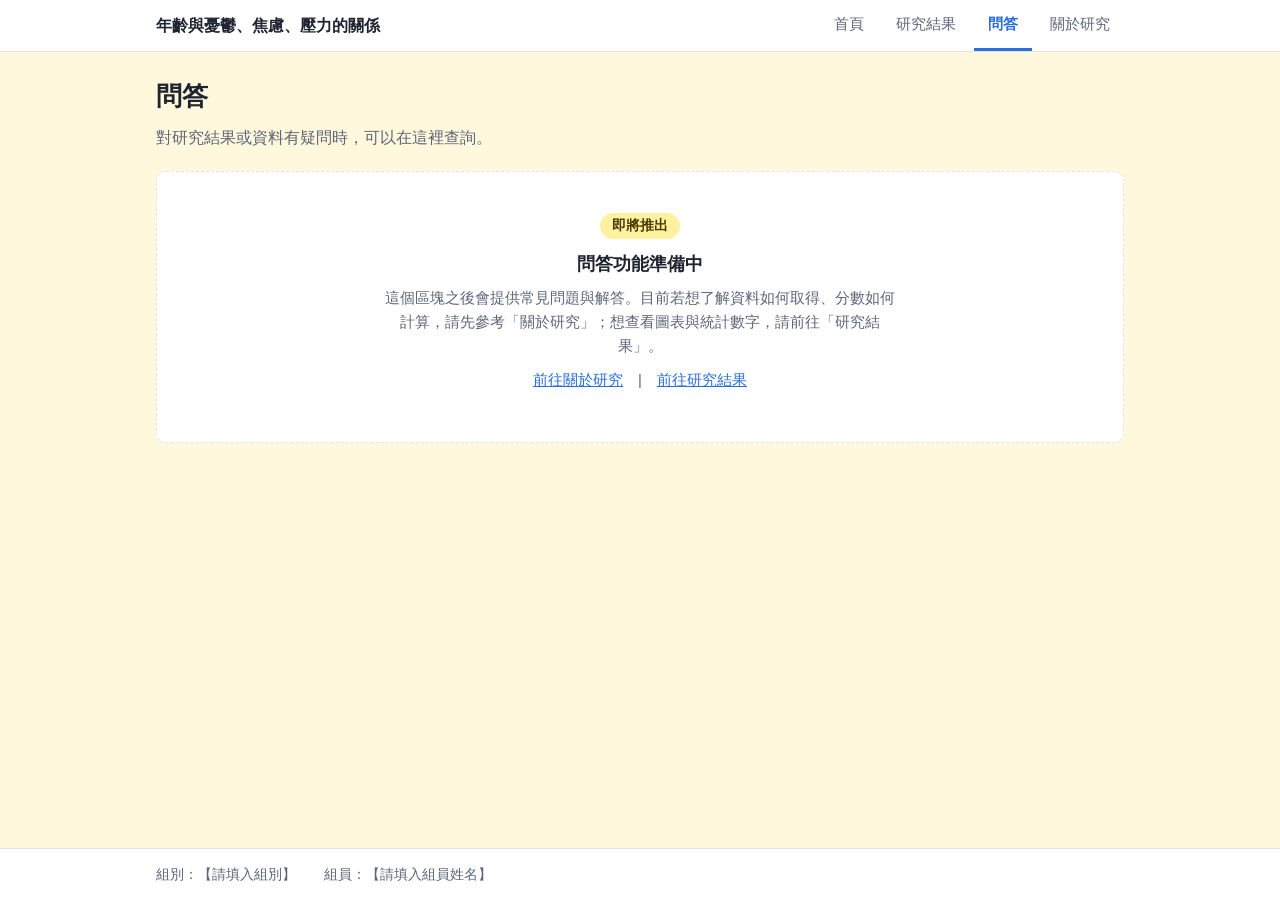
==== ask.html @ ff2f83a8 "多分頁" ====
<!DOCTYPE html>
<html lang="zh-Hant">
<head>
<meta charset="UTF-8">
<meta name="viewport" content="width=device-width, initial-scale=1">
<title>問答｜年齡與憂鬱、焦慮、壓力的關係</title>
<link rel="stylesheet" href="style.css">
</head>
<body>
<header class="site-header">
  <nav class="nav" aria-label="主要導覽">
    <a class="brand" href="index.html">年齡與憂鬱、焦慮、壓力的關係</a>
    <ul><li><a href="index.html">首頁</a></li><li><a href="results.html">研究結果</a></li><li><a href="ask.html" aria-current="page">問答</a></li><li><a href="about.html">關於研究</a></li></ul>
  </nav>
</header>
<main>
  <h1>問答</h1>
  <p class="lead">對研究結果或資料有疑問時，可以在這裡查詢。</p>
  <section class="card soon">
    <span class="badge">即將推出</span>
    <h2>問答功能準備中</h2>
    <p>這個區塊之後會提供常見問題與解答。目前若想了解資料如何取得、分數如何計算，請先參考「關於研究」；想查看圖表與統計數字，請前往「研究結果」。</p>
    <p><a href="about.html">前往關於研究</a>　|　<a href="results.html">前往研究結果</a></p>
  </section>
</main>
<footer class="site-footer">
  <div class="inner">
    <p>組別：【請填入組別】</p>
    <p>組員：【請填入組員姓名】</p>
  </div>
</footer>
</body>
</html>
---- style.css ----
@charset "UTF-8";

/* ===== 共用外觀：四個分頁都會載入 ===== */
:root {
  --bg: #fff8dc; --card: #fff; --ink: #1f2430; --muted: #5d6677; --line: #dfe3ea; --accent: #2a6fdb;
}
* { box-sizing: border-box; }
html { scroll-behavior: smooth; }
body {
  margin: 0; background: var(--bg); color: var(--ink);
  font-family: -apple-system, "Segoe UI", "Noto Sans TC", "PingFang TC", "Microsoft JhengHei", sans-serif;
  line-height: 1.6;
  min-height: 100vh; display: flex; flex-direction: column;
}
main { flex: 1; width: 100%; max-width: 1000px; margin: 0 auto; padding: 24px 16px 48px; }
h1 { font-size: 1.6rem; margin: 0 0 8px; }
h2 { font-size: 1.15rem; margin: 0 0 8px; }
h3 { font-size: .98rem; margin: 16px 0 4px; }
p { margin: 0 0 10px; }
a { color: var(--accent); }
.lead { color: var(--muted); margin: 0 0 20px; }

.card { background: var(--card); border: 1px solid var(--line); border-radius: 10px; padding: 16px; margin-bottom: 16px; }
.card ul, .card ol { margin: 0 0 6px; padding-left: 1.3em; }
.card li { margin-bottom: 6px; font-size: .94rem; }
.card p { font-size: .94rem; }

/* ===== 導覽列 ===== */
.site-header { background: #fff; border-bottom: 1px solid var(--line); position: sticky; top: 0; z-index: 30; }
.nav {
  max-width: 1000px; margin: 0 auto; padding: 0 16px;
  display: flex; flex-wrap: wrap; align-items: center; justify-content: space-between; gap: 4px 16px;
}
.nav .brand { font-weight: 700; color: var(--ink); text-decoration: none; padding: 12px 0; }
.nav ul { list-style: none; margin: 0; padding: 0; display: flex; flex-wrap: wrap; gap: 4px; }
.nav li a {
  display: block; padding: 12px 14px; color: var(--muted); text-decoration: none;
  border-bottom: 3px solid transparent; font-size: .95rem;
}
.nav li a:hover { color: var(--ink); background: #f4f6fa; }
.nav li a[aria-current="page"] { color: var(--accent); font-weight: 700; border-bottom-color: var(--accent); }
.nav a:focus-visible { outline: 2px solid var(--accent); outline-offset: -2px; }

/* ===== 頁尾 ===== */
.site-footer { background: #fff; border-top: 1px solid var(--line); color: var(--muted); font-size: .9rem; }
.site-footer .inner {
  max-width: 1000px; margin: 0 auto; padding: 14px 16px; display: flex; flex-wrap: wrap; gap: 4px 28px;
}
.site-footer p { margin: 0; font-size: .9rem; }

/* ===== 首頁：數字卡片與入口 ===== */
.grid { display: grid; gap: 16px; margin-bottom: 16px; grid-template-columns: repeat(auto-fit, minmax(230px, 1fr)); }
.grid .card { margin-bottom: 0; }
.stat .num { font-size: 2.1rem; font-weight: 700; line-height: 1.2; color: var(--accent); }
.stat .label { font-weight: 600; margin: 2px 0 4px; }
.stat .note { color: var(--muted); font-size: .85rem; margin: 0; }
.entry { display: block; text-decoration: none; color: var(--ink); transition: border-color .15s, box-shadow .15s; }
.entry:hover { border-color: var(--accent); box-shadow: 0 4px 14px rgba(42,111,219,.14); }
.entry:focus-visible { outline: 2px solid var(--accent); outline-offset: 2px; }
.entry h3 { margin: 0 0 4px; color: var(--accent); font-size: 1.05rem; }
.entry p { color: var(--muted); font-size: .9rem; margin: 0; }
.section-title { font-size: 1.05rem; margin: 24px 0 10px; }

/* ===== 即將推出 ===== */
.soon { text-align: center; padding: 40px 16px; border-style: dashed; }
.soon .badge {
  display: inline-block; background: #fff1a0; color: #4a3b00; font-weight: 700; font-size: .85rem;
  border-radius: 999px; padding: 2px 12px; margin-bottom: 10px;
}
.soon p { color: var(--muted); max-width: 520px; margin-left: auto; margin-right: auto; }
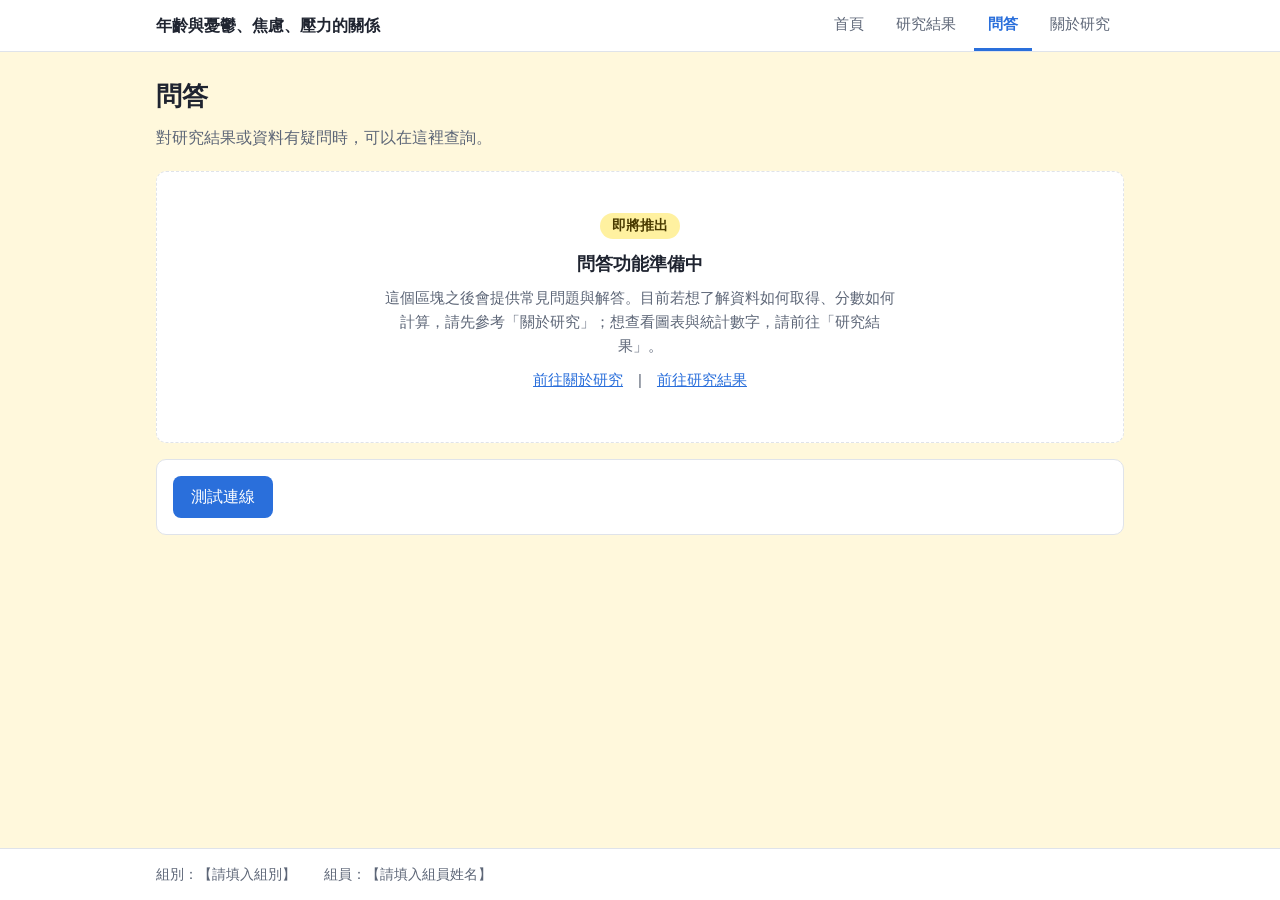
==== commit c0e6460d: "Update ask.html" ====
--- a/ask.html
+++ b/ask.html
@@ -5,6 +5,22 @@
 <meta name="viewport" content="width=device-width, initial-scale=1">
 <title>問答｜年齡與憂鬱、焦慮、壓力的關係</title>
 <link rel="stylesheet" href="style.css">
+<style>
+  .api-test button {
+    font: inherit; cursor: pointer; color: #fff; background: var(--accent); border: 0;
+    border-radius: 8px; padding: 8px 18px;
+  }
+  .api-test button:hover { filter: brightness(1.08); }
+  .api-test button:disabled { opacity: .6; cursor: wait; }
+  .api-test button:focus-visible { outline: 2px solid var(--accent); outline-offset: 2px; }
+  .api-test .result {
+    margin: 12px 0 0; padding: 10px 12px; border-radius: 8px; border: 1px solid var(--line);
+    background: #f6f8fb; font-size: .88rem; white-space: pre-wrap; word-break: break-word;
+    font-family: ui-monospace, Menlo, Consolas, monospace;
+  }
+  .api-test .result.ok { border-color: #8cc5a0; background: #f0faf3; }
+  .api-test .result.err { border-color: #e3a09c; background: #fff3f2; color: #8a1f1a; }
+</style>
 </head>
 <body>
 <header class="site-header">
@@ -22,6 +38,10 @@
     <p>這個區塊之後會提供常見問題與解答。目前若想了解資料如何取得、分數如何計算，請先參考「關於研究」；想查看圖表與統計數字，請前往「研究結果」。</p>
     <p><a href="about.html">前往關於研究</a>　|　<a href="results.html">前往研究結果</a></p>
   </section>
+  <section class="card api-test">
+    <button type="button" id="testBtn">測試連線</button>
+    <div class="result" id="testResult" role="status" aria-live="polite" hidden></div>
+  </section>
 </main>
 <footer class="site-footer">
   <div class="inner">
@@ -29,5 +49,49 @@
     <p>組員：【請填入組員姓名】</p>
   </div>
 </footer>
+<script>
+// 後端（Cloudflare Worker）網址：請把下面這行換成你的 Worker 網址，例如 "https://名稱.帳號.workers.dev"
+const WORKER_URL = "https://你的Worker網址.workers.dev";
+
+const btn = document.getElementById('testBtn');
+const out = document.getElementById('testResult');
+
+function show(text, kind) {
+  out.textContent = text;
+  out.className = 'result ' + kind;
+  out.hidden = false;
+}
+
+btn.addEventListener('click', async () => {
+  if (!/^https?:\/\/[\x21-\x7e]+$/.test(WORKER_URL)) { // 網址只能是英數字與符號；還留著中文預留文字就視為尚未設定
+    show('尚未設定後端網址：請打開 ask.html，把程式碼開頭的 WORKER_URL 換成你的 Worker 網址。', 'err');
+    return;
+  }
+  btn.disabled = true;
+  show('連線中…', '');
+  const ctl = new AbortController(), timer = setTimeout(() => ctl.abort(), 10000);
+  try {
+    const res = await fetch(WORKER_URL, {
+      method: 'POST',
+      headers: { 'Content-Type': 'application/json' },
+      body: JSON.stringify({ action: 'test' }),
+      signal: ctl.signal
+    });
+    const text = await res.text();
+    let pretty = text;
+    try { pretty = JSON.stringify(JSON.parse(text), null, 2); } catch (e) { /* 不是 JSON 就照原文顯示 */ }
+    if (res.ok) show(pretty, 'ok');
+    else show(`失敗（HTTP ${res.status}）\n${pretty}`, 'err');
+  } catch (err) {
+    const msg = err.name === 'AbortError'
+      ? '連線逾時（超過 10 秒沒有回應）。'
+      : '無法連線到後端。可能原因：網址填錯、Worker 尚未部署，或後端的跨網域設定不允許這個網站呼叫。';
+    show(msg, 'err');
+  } finally {
+    clearTimeout(timer);
+    btn.disabled = false;
+  }
+});
+</script>
 </body>
 </html>
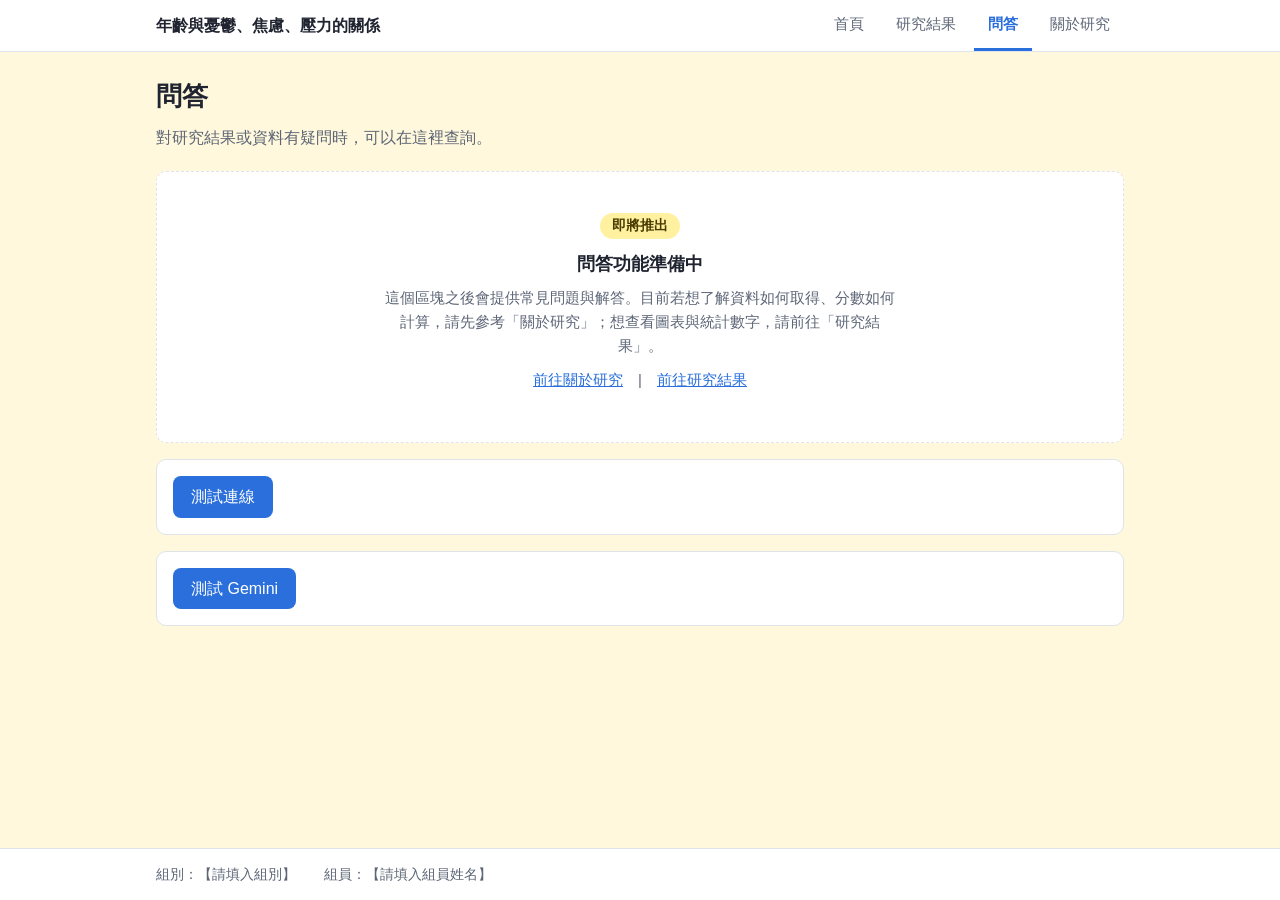
==== commit 6e9ac214: "Update ask.html" ====
--- a/ask.html
+++ b/ask.html
@@ -42,6 +42,10 @@
     <button type="button" id="testBtn">測試連線</button>
     <div class="result" id="testResult" role="status" aria-live="polite" hidden></div>
   </section>
+  <section class="card api-test">
+    <button type="button" id="askBtn">測試 Gemini</button>
+    <div class="result" id="askResult" role="status" aria-live="polite" hidden></div>
+  </section>
 </main>
 <footer class="site-footer">
   <div class="inner">
@@ -51,47 +55,57 @@
 </footer>
 <script>
 // 後端（Cloudflare Worker）網址：請把下面這行換成你的 Worker 網址，例如 "https://名稱.帳號.workers.dev"
-const WORKER_URL = "https://你的Worker網址.workers.dev";
+const WORKER_URL = "https://dass-42.mimmyfan322.workers.dev/";
 
-const btn = document.getElementById('testBtn');
-const out = document.getElementById('testResult');
+// 共用：送一則 JSON 給後端，把結果顯示在指定的區塊。
+// formatOk(data) 決定成功時要顯示什麼；失敗時顯示錯誤訊息。
+async function callWorker(btn, out, payload, timeoutMs, formatOk) {
+  const show = (text, kind) => { out.textContent = text; out.className = 'result ' + kind; out.hidden = false; };
 
-function show(text, kind) {
-  out.textContent = text;
-  out.className = 'result ' + kind;
-  out.hidden = false;
-}
-
-btn.addEventListener('click', async () => {
   if (!/^https?:\/\/[\x21-\x7e]+$/.test(WORKER_URL)) { // 網址只能是英數字與符號；還留著中文預留文字就視為尚未設定
     show('尚未設定後端網址：請打開 ask.html，把程式碼開頭的 WORKER_URL 換成你的 Worker 網址。', 'err');
     return;
   }
   btn.disabled = true;
   show('連線中…', '');
-  const ctl = new AbortController(), timer = setTimeout(() => ctl.abort(), 10000);
+  const ctl = new AbortController(), timer = setTimeout(() => ctl.abort(), timeoutMs);
   try {
     const res = await fetch(WORKER_URL, {
       method: 'POST',
       headers: { 'Content-Type': 'application/json' },
-      body: JSON.stringify({ action: 'test' }),
+      body: JSON.stringify(payload),
       signal: ctl.signal
     });
     const text = await res.text();
-    let pretty = text;
-    try { pretty = JSON.stringify(JSON.parse(text), null, 2); } catch (e) { /* 不是 JSON 就照原文顯示 */ }
-    if (res.ok) show(pretty, 'ok');
-    else show(`失敗（HTTP ${res.status}）\n${pretty}`, 'err');
+    let data = null;
+    try { data = JSON.parse(text); } catch (e) { /* 不是 JSON 就照原文顯示 */ }
+    if (res.ok && data && data.ok) {
+      show(formatOk(data), 'ok');
+    } else {
+      const detail = data && data.error ? data.error : (data ? JSON.stringify(data, null, 2) : text);
+      show(`失敗（HTTP ${res.status}）\n${detail}`, 'err');
+    }
   } catch (err) {
-    const msg = err.name === 'AbortError'
-      ? '連線逾時（超過 10 秒沒有回應）。'
-      : '無法連線到後端。可能原因：網址填錯、Worker 尚未部署，或後端的跨網域設定不允許這個網站呼叫。';
-    show(msg, 'err');
+    show(err.name === 'AbortError'
+      ? `連線逾時（超過 ${timeoutMs / 1000} 秒沒有回應）。`
+      : '無法連線到後端。可能原因：網址填錯、Worker 尚未部署，或後端的跨網域設定不允許這個網站呼叫。', 'err');
   } finally {
     clearTimeout(timer);
     btn.disabled = false;
   }
-});
+}
+
+// 「測試連線」：送 {"action":"test"}，顯示後端回傳的 JSON
+const testBtn = document.getElementById('testBtn');
+testBtn.addEventListener('click', () =>
+  callWorker(testBtn, document.getElementById('testResult'), { action: 'test' }, 10000,
+    data => JSON.stringify(data, null, 2)));
+
+// 「測試 Gemini」：送固定問題，只顯示 Gemini 回覆的文字
+const askBtn = document.getElementById('askBtn');
+askBtn.addEventListener('click', () =>
+  callWorker(askBtn, document.getElementById('askResult'), { action: 'ask', question: '請用一句話自我介紹' }, 35000,
+    data => data.answer));
 </script>
 </body>
 </html>
